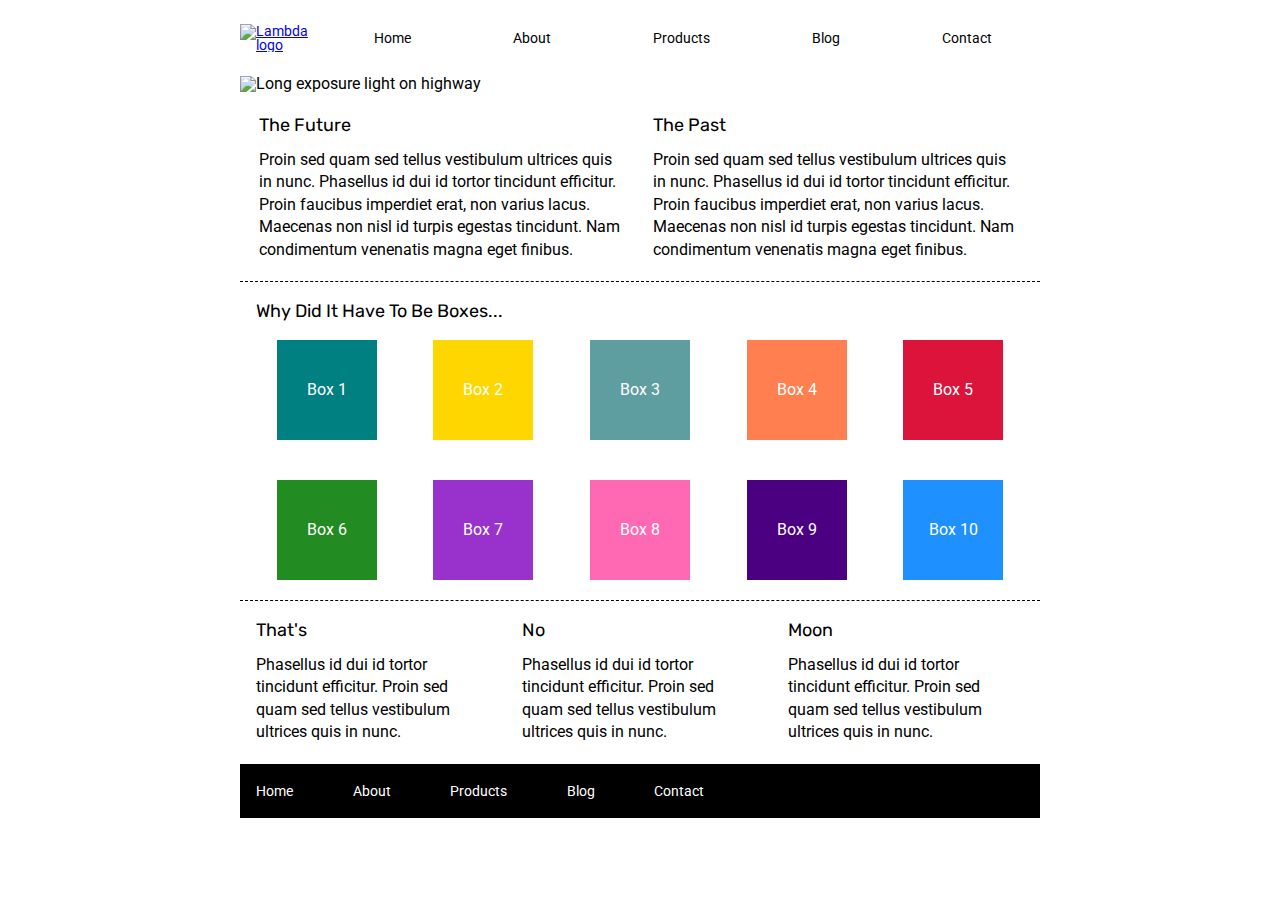
==== index.html @ fb9830f8 "Implement MVP Home Page requirements" ====
<!doctype html>

<html lang="en">

<head>
    <meta charset="utf-8">

    <title>Sprint Challenge - Home</title>

    <link href="https://fonts.googleapis.com/css?family=Roboto|Rubik" rel="stylesheet">
    <link rel="stylesheet" href="css/index.css">

</head>

<body>
    <div class="container">
        <header>
            <nav><a href="index.html">
                    <img class="logo" src="img/lambda-black.png" alt="Lambda logo" /></a>
                <ul>
                    <li><a href="index.html">Home</a></li>
                    <li><a href="about.html">About</a></li>
                    <li><a href="#">Products</a></li>
                    <li><a href="#">Blog</a></li>
                    <li><a href="contact.html">Contact</a></li>
                </ul>
            </nav>
            <img src="img/jumbo.jpg" alt="Long exposure light on highway" />
        </header>

        <section class="top-content">
            <div class="text-container">
                <h2>The Future</h2>
                <p>Proin sed quam sed tellus vestibulum ultrices quis in nunc. Phasellus id dui id tortor tincidunt
                    efficitur. Proin faucibus imperdiet erat, non varius lacus. Maecenas non nisl id turpis egestas
                    tincidunt. Nam condimentum venenatis magna eget finibus.</p>
            </div>
            <div class="text-container">
                <h2>The Past</h2>
                <p>Proin sed quam sed tellus vestibulum ultrices quis in nunc. Phasellus id dui id tortor tincidunt
                    efficitur. Proin faucibus imperdiet erat, non varius lacus. Maecenas non nisl id turpis egestas
                    tincidunt. Nam condimentum venenatis magna eget finibus.</p>
            </div>
        </section>

        <section class="middle-content">

            <h2>Why Did It Have To Be Boxes...</h2>

            <div class="boxes">
                <div class="box">Box 1</div>
                <div class="box">Box 2</div>
                <div class="box">Box 3</div>
                <div class="box">Box 4</div>
                <div class="box">Box 5</div>
                <div class="box">Box 6</div>
                <div class="box">Box 7</div>
                <div class="box">Box 8</div>
                <div class="box">Box 9</div>
                <div class="box">Box 10</div>
            </div>

        </section>

        <section class="bottom-content">

            <div class="text-container">
                <h2>That's</h2>
                <p>Phasellus id dui id tortor tincidunt efficitur. Proin sed quam sed tellus vestibulum ultrices quis in
                    nunc.</p>
            </div>
            <div class="text-container">
                <h2>No</h2>
                <p>Phasellus id dui id tortor tincidunt efficitur. Proin sed quam sed tellus vestibulum ultrices quis in
                    nunc.</p>
            </div>
            <div class="text-container">
                <h2>Moon</h2>
                <p>Phasellus id dui id tortor tincidunt efficitur. Proin sed quam sed tellus vestibulum ultrices quis in
                    nunc.</p>
            </div>

        </section>

        <footer>
            <nav>
                <a href="#">Home</a>
                <a href="#">About</a>
                <a href="#">Products</a>
                <a href="#">Blog</a>
                <a href="#">Contact</a>
            </nav>
        </footer>
    </div><!-- container -->
</body>

</html>
---- css/index.css ----
/* http://meyerweb.com/eric/tools/css/reset/ 
   v2.0 | 20110126
   License: none (public domain)
*/

html, body, div, span, applet, object, iframe,
h1, h2, h3, h4, h5, h6, p, blockquote, pre,
a, abbr, acronym, address, big, cite, code,
del, dfn, em, img, ins, kbd, q, s, samp,
small, strike, strong, sub, sup, tt, var,
b, u, i, center,
dl, dt, dd, ol, ul, li,
fieldset, form, label, legend,
table, caption, tbody, tfoot, thead, tr, th, td,
article, aside, canvas, details, embed, 
figure, figcaption, footer, header, hgroup, 
menu, nav, output, ruby, section, summary,
time, mark, audio, video {
	margin: 0;
	padding: 0;
	border: 0;
	font-size: 100%;
	font: inherit;
	vertical-align: baseline;
}
/* HTML5 display-role reset for older browsers */
article, aside, details, figcaption, figure, 
footer, header, hgroup, menu, nav, section {
	display: block;
}
body {
	line-height: 1;
}
ol, ul {
	list-style: none;
}
blockquote, q {
	quotes: none;
}
blockquote:before, blockquote:after,
q:before, q:after {
	content: '';
	content: none;
}
table {
	border-collapse: collapse;
	border-spacing: 0;
}

* {
    box-sizing: border-box;
}

html, body {
    height: 100%;
    font-family: 'Roboto', sans-serif;
}

h1, h2, h3, h4, h5 {
    font-size: 18px;
    margin-bottom: 15px;
    font-family: 'Rubik', sans-serif;
}

p {
    line-height: 1.4;
}

.container {
    width: 800px;
    margin: 0 auto;
}

header {
    padding-bottom: 24px;
}

header nav {
    width: 100%;
    display: flex;
    justify-content: space-between;
    align-items: center;
    padding: 24px 0;
    font-size: 14px;
}

header ul {
    display: flex;
    width: 100%;
    justify-content: space-between;
    padding: 0 48px;
}

header ul a {
    text-decoration: none;
    color: black;
}

.top-content {
    display: flex;
    flex-wrap: wrap;
    justify-content: space-evenly;
    margin-bottom: 20px;
    border-bottom: 1px dashed black;
}

.top-content .text-container {
    width: 48%;
    padding: 0 1%;
    padding-bottom: 20px;  
}

.middle-content {
    margin-bottom: 20px;
    border-bottom: 1px dashed black;
}

.middle-content h2 {
    padding: 0 2%;
    margin-bottom: 0;
}

.middle-content .boxes {
    display: flex;
    flex-wrap: wrap;
    justify-content: space-evenly;
}

.middle-content .boxes .box:nth-child(1) {
    background: teal;
}

.middle-content .boxes .box:nth-child(2) {
    background: gold;
}
.middle-content .boxes .box:nth-child(3) {
    background: cadetblue;
}
.middle-content .boxes .box:nth-child(4) {
    background: coral;
}
.middle-content .boxes .box:nth-child(5) {
    background: crimson;
}
.middle-content .boxes .box:nth-child(6) {
    background: forestgreen;
}
.middle-content .boxes .box:nth-child(7) {
    background: darkorchid;
}
.middle-content .boxes .box:nth-child(8) {
    background: hotpink;
}
.middle-content .boxes .box:nth-child(9) {
    background: indigo;
}
.middle-content .boxes .box:nth-child(10) {
    background: dodgerblue;
}

.middle-content .boxes .box {
    width: 12.5%;
    height: 100px;
    background: black;
    margin: 20px 2.5%;
    color: white;
    display: flex;
    align-items: center;
    justify-content: center;
}

.bottom-content {
    display: flex;
    margin: 0 2% 20px;
    justify-content: space-around;
}

.bottom-content .text-container {
    padding-right: 4%;
}

.bottom-content .text-container:last-child {
    padding-right: 0;
}

footer {
    width: 100%;
    background: black;
}

footer nav {
    width: 60%;
    display: flex;
    justify-content: space-between;
    align-items: center;
    padding: 20px 2%;
    font-size: 14px;
}

footer nav a {
    color: white;
    text-decoration: none;
}
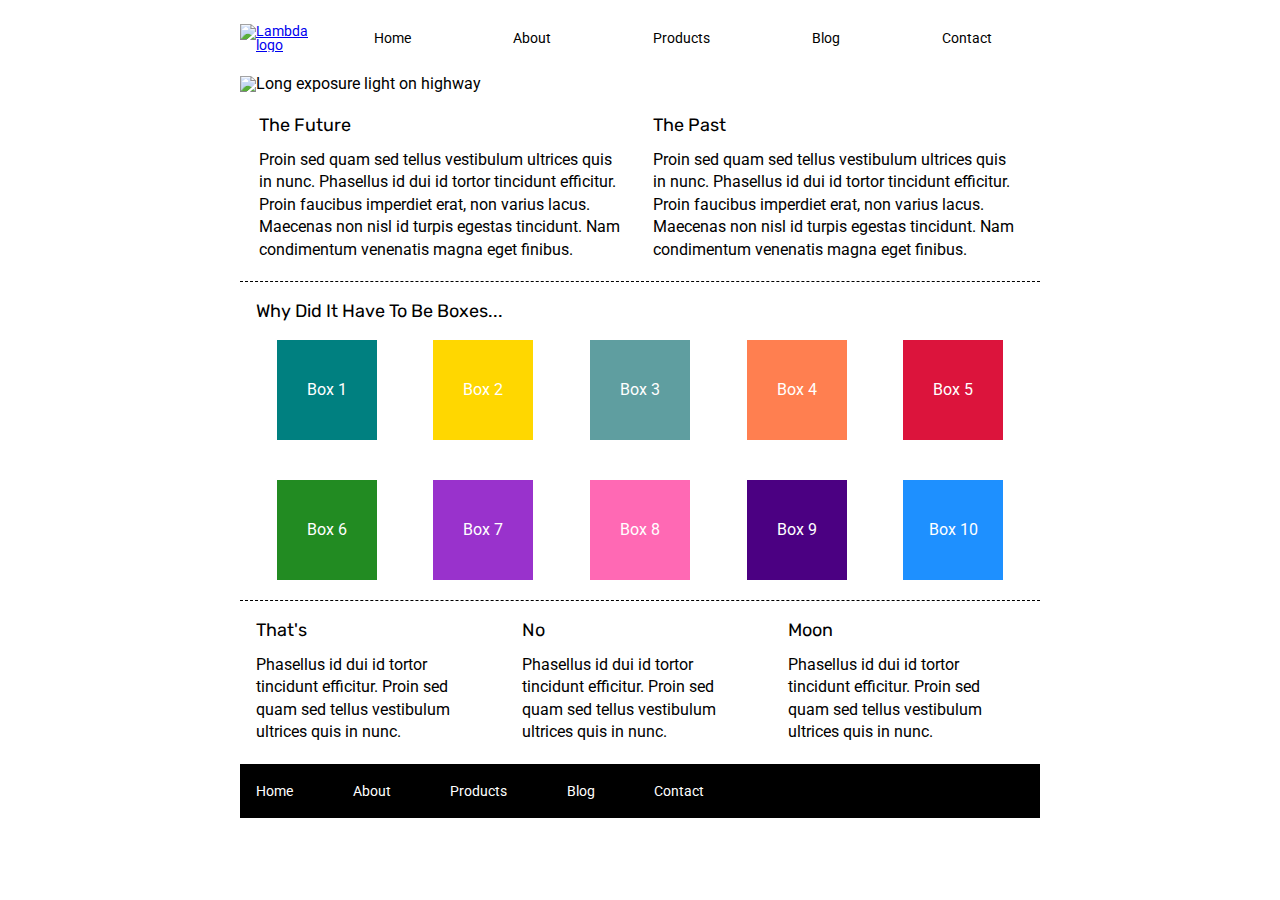
==== commit 7c92f08b: "Implement MVP About Page requirements" ====
--- a/index.html
+++ b/index.html
@@ -18,7 +18,7 @@
             <nav><a href="index.html">
                     <img class="logo" src="img/lambda-black.png" alt="Lambda logo" /></a>
                 <ul>
-                    <li><a href="index.html">Home</a></li>
+                    <li><a href="#">Home</a></li>
                     <li><a href="about.html">About</a></li>
                     <li><a href="#">Products</a></li>
                     <li><a href="#">Blog</a></li>
